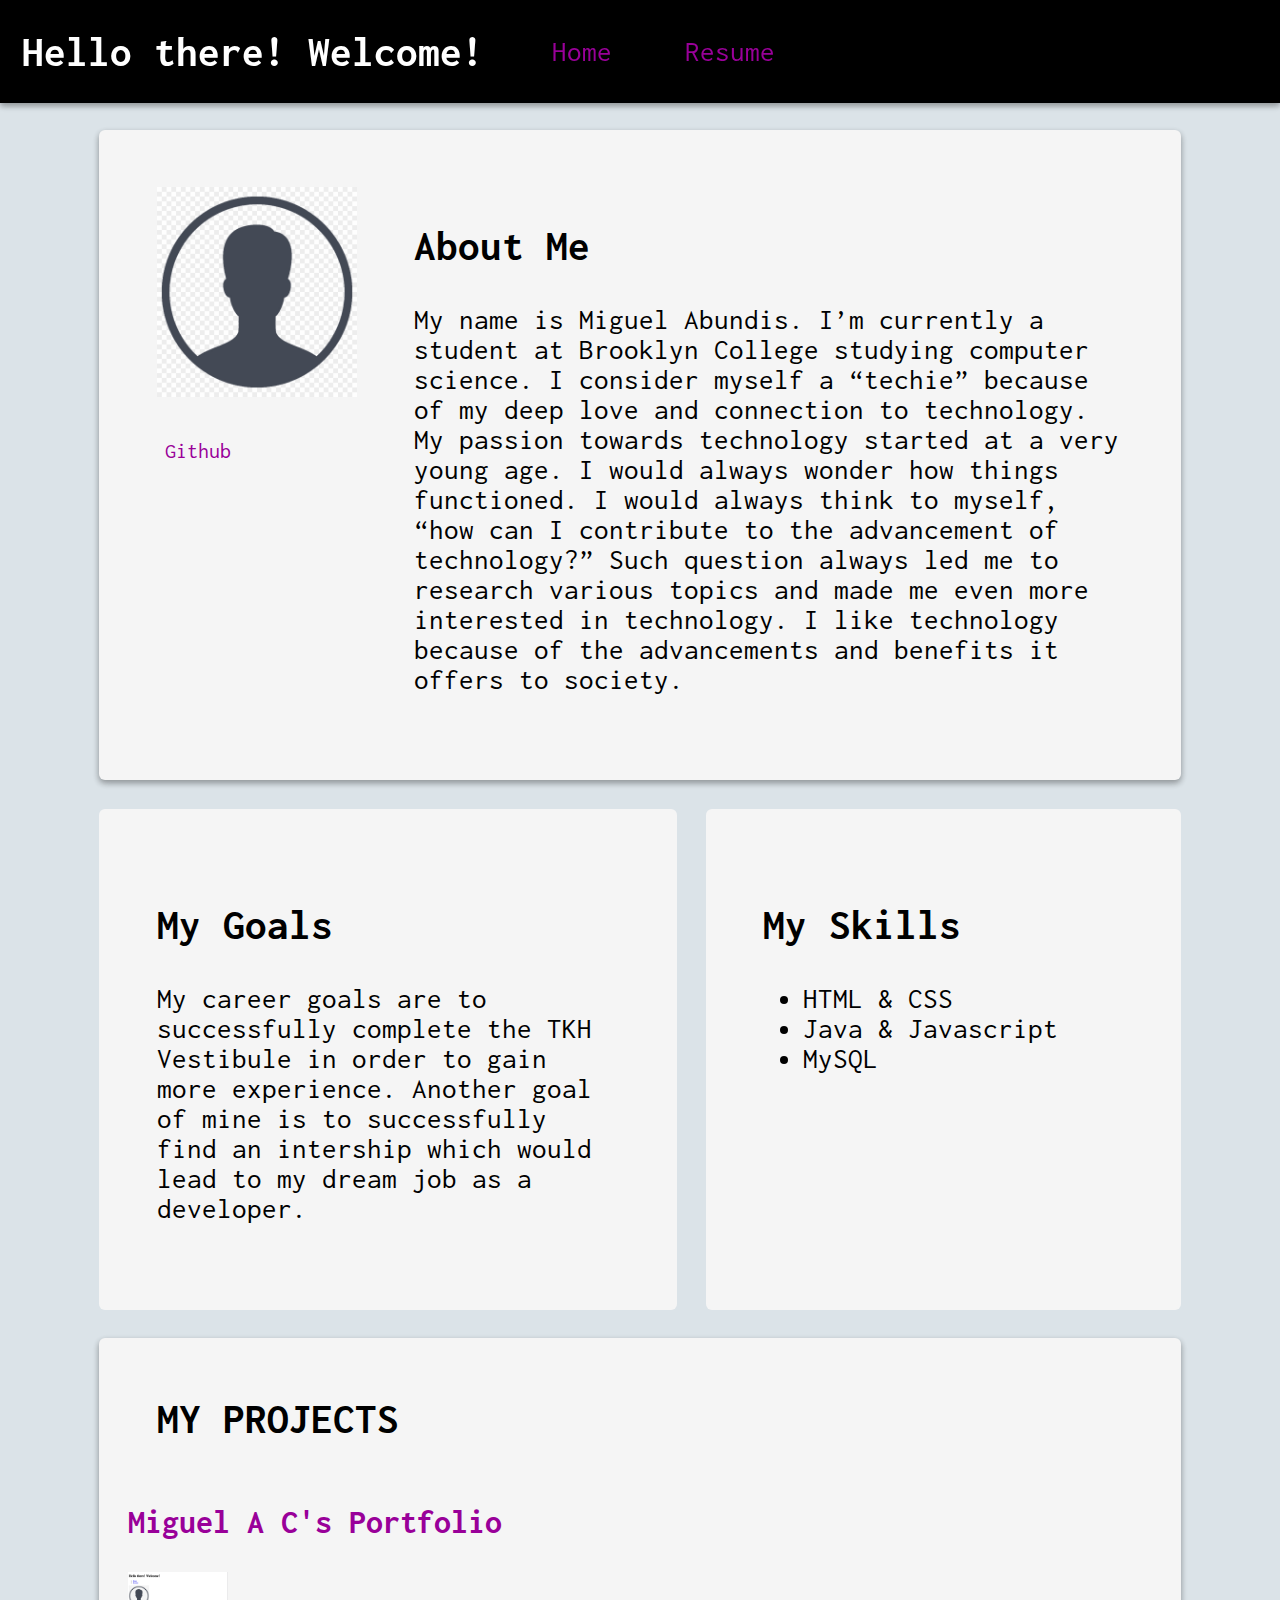
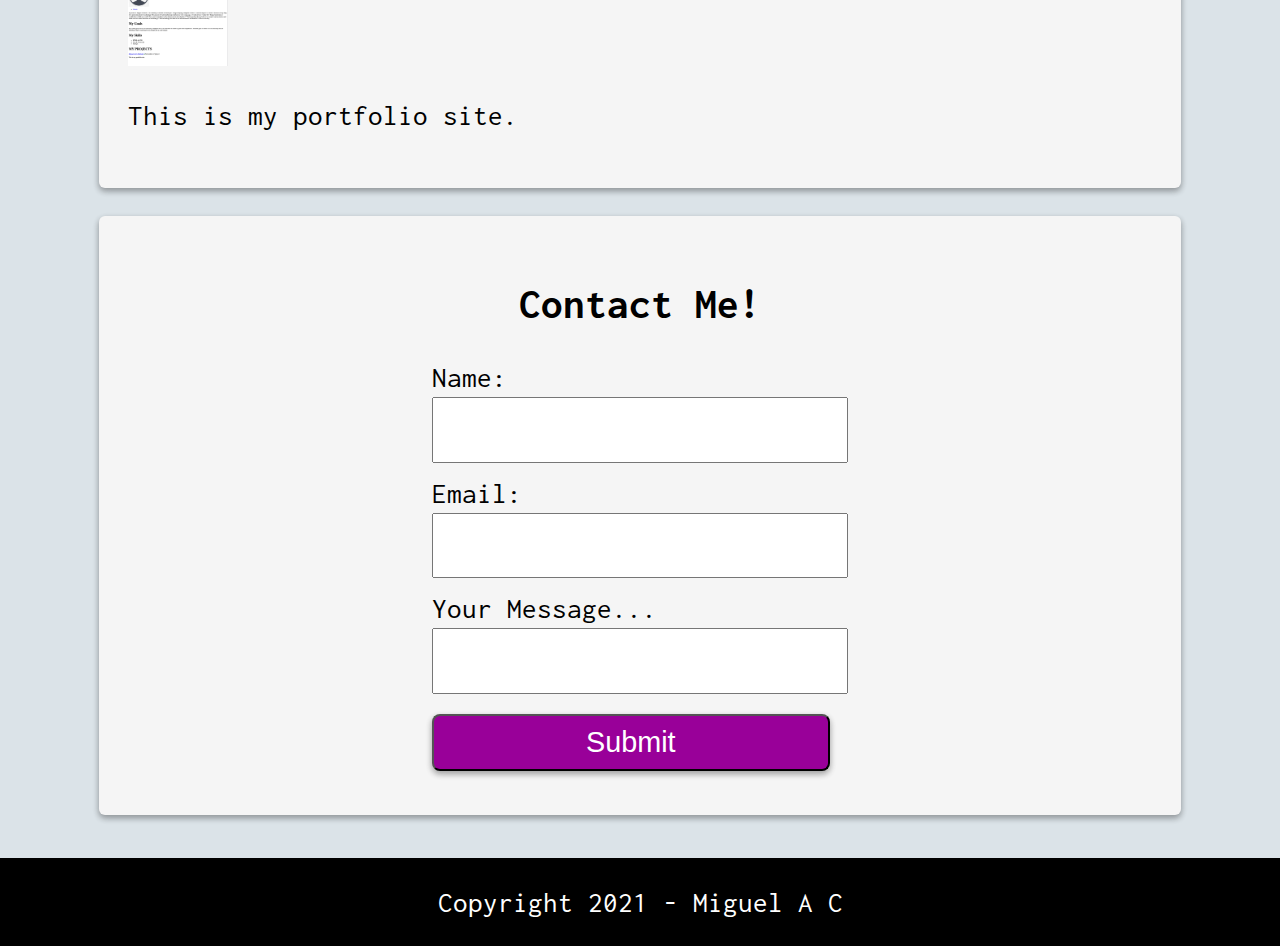
==== index.html @ 5819c78f "Inital commit" ====
<!DOCTYPE html>
<html>

  <head>
    <title>Miguel A C's Portfolio</title>

    <link href="https://fonts.googleapis.com/css2?family=Inconsolata:wght@300&family=Roboto:wght@100&display=swap" rel="stylesheet">

    <link rel="stylesheet" type="text/css" href="css/style.css">

  </head>

  <body>

    <div class="banner">
        <div class="title">
            <h1>Hello there! Welcome!</h1>
        </div>
        <div class="nav">
            <ul>
              <li><a href="index.html">Home</a></li>
              <li><a href="resume.html">Resume</a></li>
            </ul>
        </div>
    </div>

    <div class="about-me">
      <div class="profile">
          <div class="profile-pic">
              <img src="images/profile.jpeg" alt="Profile Pic" width="200px"/>
          </div>
          <div class="social-media">
              <ul>
                <li><a href="https://github.com/MiguelACruz">Github</a></li>
              </ul>
          </div>
      </div>
      <div class="about-me-text">
            <h2>About Me</h2>
            <p>	My name is Miguel Abundis. I’m currently a student at Brooklyn College studying computer science.
              I consider myself a “techie” because of my deep love and connection to technology.
              My passion towards technology started at a very young age. I would always wonder how things functioned.
              I would always think to myself, “how can I contribute to the advancement of technology?”
              Such question always led me to research various topics and made me even more interested in technology.
              I like technology because of the advancements and benefits it offers to society.</p>
      </div>
    </div>

    <div class="career">
      <div class="goals">
          <h2>My Goals</h2>
          <p>My career goals are to successfully complete the TKH Vestibule in order to gain more experience.
            Another goal of mine is to successfully find an intership which would lead to my dream job as a developer.</p>
      </div>
      <div class="skills">
        <h2>My Skills</h2>
          <ul>
            <li>HTML & CSS</li>
            <li>Java & Javascript</li>
            <li>MySQL</li>
          </ul>
      </div>
    </div>

    <div class="projects">
      <h2>MY PROJECTS</h2>
      <div class="project1">
        <a href="index.html"><h3>Miguel A C's Portfolio</h3></a>
        <img src="images/site.png" alt="Screenshot of project" width="100px"/>
        <p>This is my portfolio site.</p>
      </div>
    </div>

    <div class="contact-form">
      <h2>Contact Me!</h2>
      <form class="contact">
        <label for="name">Name:</label><br>
        <input type="text" name="name"><br>

        <label for="email">Email:</label><br>
        <input type="email" name="email"><br>

        <label for="message">Your Message...</label><br>
        <input type="text" name="message"><br>

        <input type="submit" name="Contact">
      </form>
    </div>

    <div class="footer">
        <p>Copyright 2021 - Miguel A C</p>
    </div>

  </body>

</html>
---- css/style.css ----
:root {
  --first-color: #dbe3e8;
  --second-color: #f5f5f5;
  --third-color: #990099;
  --fourth-color: black;
  --font: 'Inconsolata';
  --shadow: 0 3px 6px rgba(0,0,0,0.16), 0 3px 6px rgba(0,0,0,0.23);
}

html {
  font-size: calc(1em + 1vw)
}

button {
  font-size: inherit
}
input {
  font-size: inherit
}

body {
  font-family: var(--font);
  margin: 0;
  background-color: var(--first-color);
  padding-top: 4rem;
  display: grid;
  justify-items: center;
}

/*banner*/
.banner {
  width: 100%;
  display: flex;
  flex-flow: wrap;
  align-items: center;
  list-style-type: none;
  background-color: var(--fourth-color);
  position: fixed;
  top: 0;
  color: var(--third-color);
  box-shadow: var(--shadow);
}

.title {
  margin-left: 1em;
  text-align: center;
  font-size: 0.75em;
  color: #fff;
}
a {
  color: var(--third-color);
  width: 100px;
  text-decoration: none;
}
a:hover {
  Color: var(--first-color);
}
.banner li {
  display: inline;
  margin: 1rem;
}
.banner ul {
  list-style-type: none;
}

/*about me*/
.about-me {
  display: flex;
  width: 80vw;
  padding: 1rem;
  margin: .5rem;
  border-radius: 6px;
  background-color: var(--second-color);
  box-shadow: var(--shadow);
}
.profile {
  padding: 1em;
}
.profile-pic {}
.about-me-text {
  padding: 1em;
}
/*social media*/
.social-media li {
  font-size: .75em;
}
.social-media ul {
  padding: .3rem;
  list-style-type: none;
}

/*career*/
.career {
  display: flex;
  margin: .5rem;
  width: calc(80vw + 2rem);
}
.goals {
  width: 45vw;
  padding: 2rem;
  border-radius: 6px;
  margin-right: 1rem;
  background-color: var(--second-color);
  box-shadow: var(-shadow);
}
.skills {
  width: 35vw;
  padding: 2rem;
  border-radius: 6px;
  background-color: var(--second-color);
  box-shadow: var(-shadow);
}

/*projects*/
.projects {
  display: flex;
  flex-flow: row wrap;
  width: 80vw;
  padding: 1rem;
  margin: .5rem;
  border-radius: 6px;
  background-color: var(--second-color);
  box-shadow: var(--shadow);
}
.projects h2 {
  width: 100%;
  margin: 1rem;
}
.project {
  text-align: center;
  padding: 1rem;
  margin: 1rem;
  width: 25%;
  box-shadow: var(--shadow);
  color: #fff;
  background-color: var(--third-color);
}
.project a {
  color: #fff;
}
.project:hover {
  transition: all 0.3s cubic-bezier(.25,.8,.25,1);
  box-shadow: 0 14px 28px rgba(0,0,0,0.25), 0 10px 10px rgba(0,0,0,0.22);
}

/*contact*/
.contact-form {
  display: flex;
  flex-flow: column;
  justify-content: center;
  text-align: center;
  width: 80vw;
  padding: 1rem;
  margin: .5rem;
  border-radius: 6px;
  background-color: var(--second-color);
  box-shadow: var(--shadow);
}
.contact {
  text-align: left;
  margin: 0 auto;
}

/*form styles*/
input {
  min-width: 30vw;
  margin-bottom: 15px;
  margin-top: 5px;
  padding: .5rem;
}
input[type=button], {}

input[type=submit] {
  background-color: var(--third-color);
  color: white;
  padding: 10px;
  width: calc(30vw + .5rem);
  border-radius: 8px;
  box-shadow: var(--shadow);
}
input[type=submit]:hover {
  transition: all 0.3s cubic-bezier(.25,.8,.25,1);
  box-shadow: 0 14px 28px rgba(0,0,0,0.25), 0 10px 10px rgba(0,0,0,0.22);
}

/*resume*/
.jobs {
  display: flex;
  flex-flow: row wrap;
  width: 80vw;
  margin: .5rem;
  padding: 2rem;
  border-radius: 10px;
  background-color: var(--second-color);
  box-shadow: var(--shadow);
}
.job {
  padding: 1rem;
}

/*education*/
.education {
  display: flex;
  flex-flow: row wrap;
  width: 80vw;
  margin: .5rem;
  padding: 2rem;
  border-radius: 10px;
  background-color: var(--second-color);
  box-shadow: var(--shadow);
}

.major {
  padding: 3rem;
}

/*footer*/
.footer {
  margin-top: 1rem;
  width: 100vw;
  background-color: var(--fourth-color);
  color: #fff;
  text-align: center;
}
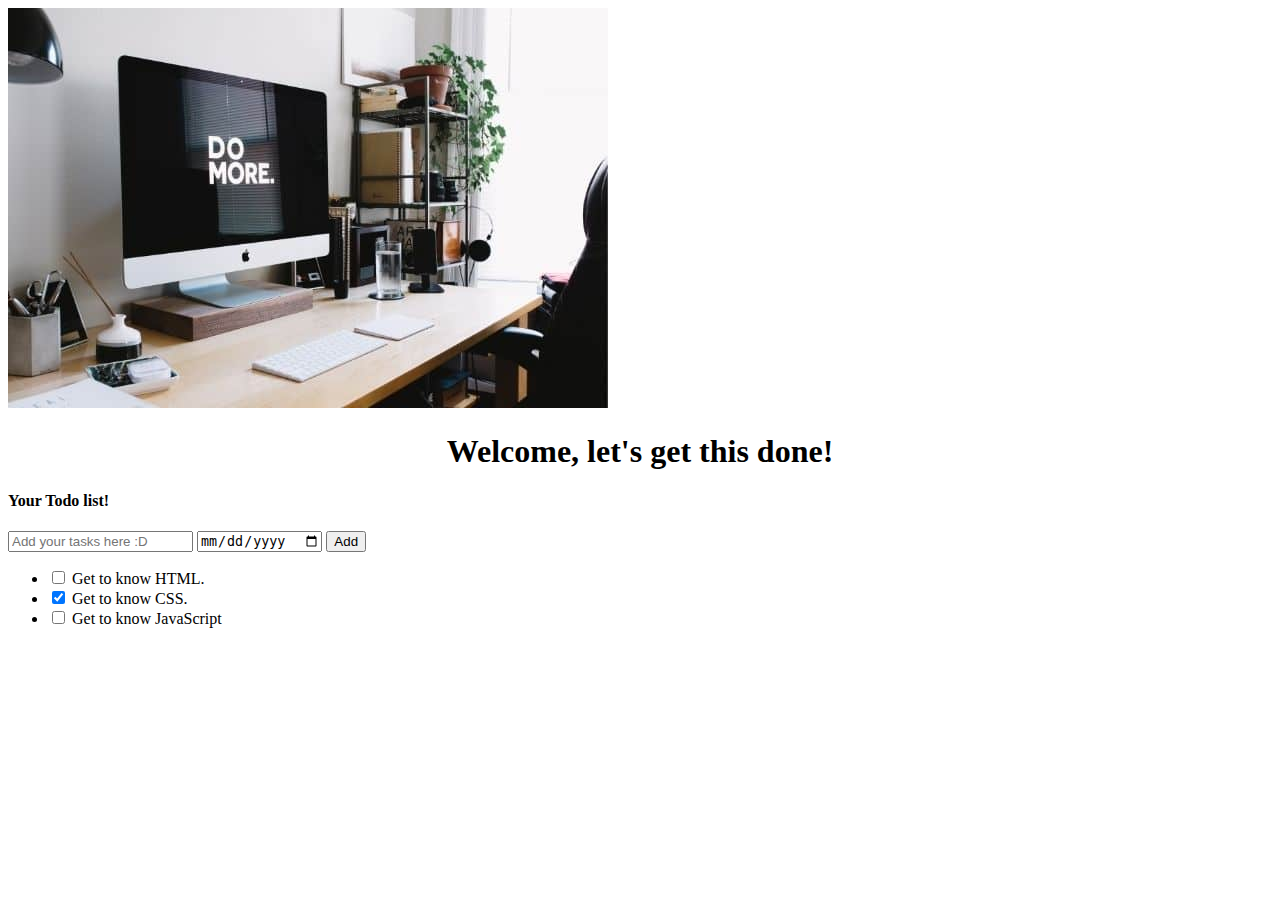
==== commit 6de80c0c: "Add files via upload" ====
--- a/index.html
+++ b/index.html
@@ -1,96 +1,69 @@
 <!DOCTYPE html>
-<html>
+<html lang="en">
+  <head>
 
-  <head>
-    <title>Miguel A C's Portfolio</title>
+    <!-- Required meta tags -->
+    <meta charset="utf-8">
+    <meta name="viewport" content="width=device-width, initial-scale=1">
 
-    <link href="https://fonts.googleapis.com/css2?family=Inconsolata:wght@300&family=Roboto:wght@100&display=swap" rel="stylesheet">
+    <!-- Bootstrap CSS -->
+    <link href="https://cdn.jsdelivr.net/npm/bootstrap@5.1.3/dist/css/bootstrap.min.css" rel="stylesheet" integrity="sha384-1BmE4kWBq78iYhFldvKuhfTAU6auU8tT94WrHftjDbrCEXSU1oBoqyl2QvZ6jIW3" crossorigin="anonymous">
+    <link rel=¨stylesheet¨ type=¨text/css¨ href=¨..\css\todo.css¨>
 
-    <link rel="stylesheet" type="text/css" href="css/style.css">
+    <script src="https://ajax.googleapis.com/ajax/libs/jquery/3.6.3/jquery.min.js"></script>
+
+    <title>Hello!</title>
 
   </head>
 
   <body>
 
-    <div class="banner">
-        <div class="title">
-            <h1>Hello there! Welcome!</h1>
-        </div>
-        <div class="nav">
-            <ul>
-              <li><a href="index.html">Home</a></li>
-              <li><a href="resume.html">Resume</a></li>
-            </ul>
+    <script src="..\javascript\todo.js"></script>
+
+    <img src="domore.jpeg"/>
+
+    <div style="text-align: center;">
+      <h1>Welcome, let's get this done!</h1>
+    </div>
+
+    <div class="page-content page-container" id="page-content">
+        <div class="padding">
+            <div class="row container d-flex justify-content-center">
+                <div class="col-md-12">
+                    <div class="card px-3">
+                        <div class="card-body">
+                            <h4 class="card-title">Your Todo list!</h4>
+                            <div class="add-items d-flex"> <input type="text" class="form-control todo-list-input" placeholder="Add your tasks here :D"> <input type="date"> <button class="add btn btn-primary font-weight-bold todo-list-add-btn">Add</button> </div>
+                            <div class="list-wrapper">
+                                <ul class="d-flex flex-column todo-list">
+                                    <li>
+                                        <div class="form-check"> <label class="form-check-label"> <input class="checkbox" type="checkbox"> Get to know HTML. <i class="input-helper"></i></label> </div> <i class="remove mdi mdi-close-circle-outline"></i>
+                                    </li>
+                                    <li class="completed">
+                                        <div class="form-check"> <label class="form-check-label"> <input class="checkbox" type="checkbox" checked=""> Get to know CSS. <i class="input-helper"></i></label> </div> <i class="remove mdi mdi-close-circle-outline"></i>
+                                    </li>
+                                    <li>
+                                        <div class="form-check"> <label class="form-check-label"> <input class="checkbox" type="checkbox"> Get to know JavaScript <i class="input-helper"></i></label> </div> <i class="remove mdi mdi-close-circle-outline"></i>
+                                    </li>
+                                </ul>
+                            </div>
+                        </div>
+                    </div>
+                </div>
+            </div>
         </div>
     </div>
 
-    <div class="about-me">
-      <div class="profile">
-          <div class="profile-pic">
-              <img src="images/profile.jpeg" alt="Profile Pic" width="200px"/>
-          </div>
-          <div class="social-media">
-              <ul>
-                <li><a href="https://github.com/MiguelACruz">Github</a></li>
-              </ul>
-          </div>
-      </div>
-      <div class="about-me-text">
-            <h2>About Me</h2>
-            <p>	My name is Miguel Abundis. I’m currently a student at Brooklyn College studying computer science.
-              I consider myself a “techie” because of my deep love and connection to technology.
-              My passion towards technology started at a very young age. I would always wonder how things functioned.
-              I would always think to myself, “how can I contribute to the advancement of technology?”
-              Such question always led me to research various topics and made me even more interested in technology.
-              I like technology because of the advancements and benefits it offers to society.</p>
-      </div>
-    </div>
+    <!-- Optional JavaScript; choose one of the two! -->
 
-    <div class="career">
-      <div class="goals">
-          <h2>My Goals</h2>
-          <p>My career goals are to successfully complete the TKH Vestibule in order to gain more experience.
-            Another goal of mine is to successfully find an intership which would lead to my dream job as a developer.</p>
-      </div>
-      <div class="skills">
-        <h2>My Skills</h2>
-          <ul>
-            <li>HTML & CSS</li>
-            <li>Java & Javascript</li>
-            <li>MySQL</li>
-          </ul>
-      </div>
-    </div>
+    <!-- Option 1: Bootstrap Bundle with Popper -->
+    <script src="https://cdn.jsdelivr.net/npm/bootstrap@5.1.3/dist/js/bootstrap.bundle.min.js" integrity="sha384-ka7Sk0Gln4gmtz2MlQnikT1wXgYsOg+OMhuP+IlRH9sENBO0LRn5q+8nbTov4+1p" crossorigin="anonymous"></script>
 
-    <div class="projects">
-      <h2>MY PROJECTS</h2>
-      <div class="project1">
-        <a href="index.html"><h3>Miguel A C's Portfolio</h3></a>
-        <img src="images/site.png" alt="Screenshot of project" width="100px"/>
-        <p>This is my portfolio site.</p>
-      </div>
-    </div>
-
-    <div class="contact-form">
-      <h2>Contact Me!</h2>
-      <form class="contact">
-        <label for="name">Name:</label><br>
-        <input type="text" name="name"><br>
-
-        <label for="email">Email:</label><br>
-        <input type="email" name="email"><br>
-
-        <label for="message">Your Message...</label><br>
-        <input type="text" name="message"><br>
-
-        <input type="submit" name="Contact">
-      </form>
-    </div>
-
-    <div class="footer">
-        <p>Copyright 2021 - Miguel A C</p>
-    </div>
-
+    <!-- Option 2: Separate Popper and Bootstrap JS -->
+    <!--
+    <script src="https://cdn.jsdelivr.net/npm/@popperjs/core@2.10.2/dist/umd/popper.min.js" integrity="sha384-7+zCNj/IqJ95wo16oMtfsKbZ9ccEh31eOz1HGyDuCQ6wgnyJNSYdrPa03rtR1zdB" crossorigin="anonymous"></script>
+    <script src="https://cdn.jsdelivr.net/npm/bootstrap@5.1.3/dist/js/bootstrap.min.js" integrity="sha384-QJHtvGhmr9XOIpI6YVutG+2QOK9T+ZnN4kzFN1RtK3zEFEIsxhlmWl5/YESvpZ13" crossorigin="anonymous"></script>
+    -->
   </body>
 
 </html>
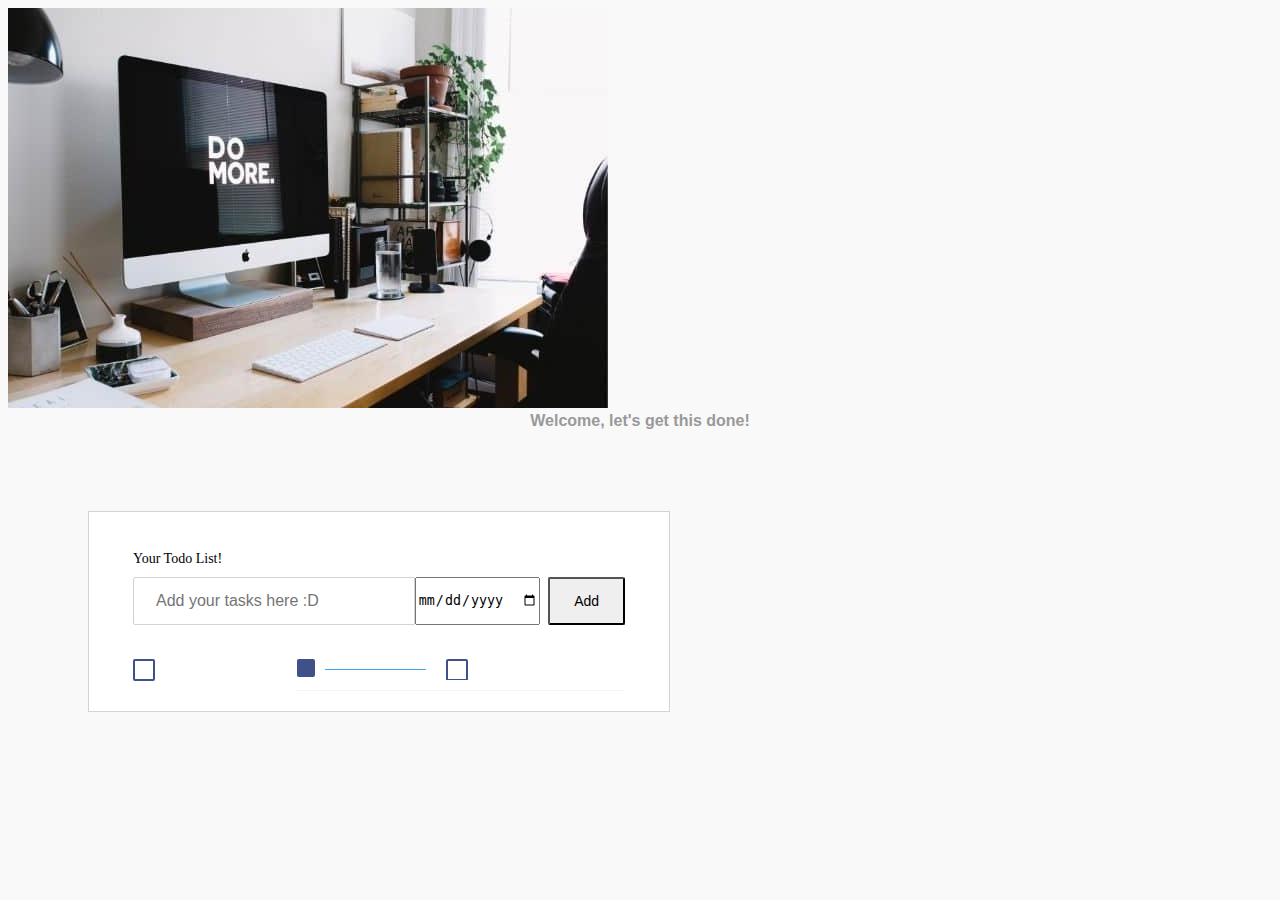
==== commit 7d8fd5cb: "Update index.html" ====
--- a/index.html
+++ b/index.html
@@ -8,7 +8,7 @@
 
     <!-- Bootstrap CSS -->
     <link href="https://cdn.jsdelivr.net/npm/bootstrap@5.1.3/dist/css/bootstrap.min.css" rel="stylesheet" integrity="sha384-1BmE4kWBq78iYhFldvKuhfTAU6auU8tT94WrHftjDbrCEXSU1oBoqyl2QvZ6jIW3" crossorigin="anonymous">
-    <link rel=¨stylesheet¨ type=¨text/css¨ href=¨..\css\todo.css¨>
+    <link rel="stylesheet" type="text/css" href="css/todo.css">
 
     <script src="https://ajax.googleapis.com/ajax/libs/jquery/3.6.3/jquery.min.js"></script>
 
--- a/css/todo.css
+++ b/css/todo.css
@@ -0,0 +1,18 @@
+body{background-color: #f9f9fa}.flex{-webkit-box-flex: 1;-ms-flex: 1 1 auto;flex: 1 1 auto}@media (max-width:991.98px){.padding{padding: 1.5rem}}@media (max-width:767.98px){.padding{padding: 1rem}}.padding{padding: 5rem}.card{box-shadow: none;-webkit-box-shadow: none;-moz-box-shadow: none;-ms-box-shadow: none}.pl-3, .px-3{padding-left: 1rem !important}.card{position: relative;display: flex;flex-direction: column;min-width: 0;word-wrap: break-word;background-color: #fff;background-clip: border-box;border: 1px solid #d2d2dc;border-radius: 0}.pr-3, .px-3{padding-right: 1rem !important}.card .card-body{padding: 1.25rem 1.75rem}.card-body{flex: 1 1 auto;padding: 1.25rem}.card .card-title{color: #000000;margin-bottom: 0.625rem;text-transform: capitalize;font-size: 0.875rem;font-weight: 500}.add-items{margin-bottom: 1.5rem;overflow: hidden}.d-flex{display: flex !important}.add-items input[type="text"]{border-top-right-radius: 0;border-bottom-right-radius: 0;width: 100%;background: transparent}.form-control{border: 1px solid #f3f3f3;font-weight: 400;font-size: 0.875rem}.form-control{display: block;width: 100%;padding: 0.875rem 1.375rem;font-size: 1rem;line-height: 1;color: #495057;background-color: #ffffff;background-clip: padding-box;border: 1px solid #ced4da;border-radius: 2px;transition: border-color 0.15s ease-in-out, box-shadow 0.15s ease-in-out}.add-items .btn{margin-left: .5rem}.btn{font-size: 0.875rem;line-height: 1;font-weight: 400;padding: .7rem 1.5rem;border-radius: 0.1275rem}.list-wrapper{height: 100%;max-height: 100%}.add-items{margin-bottom: 1.5rem;overflow: hidden}.add-items input[type="text"]{border-top-right-radius: 0;border-bottom-right-radius: 0;width: 100%;background: transparent}.add-items .btn, .add-items .fc button, .fc .add-items button, .add-items .ajax-upload-dragdrop .ajax-file-upload, .ajax-upload-dragdrop .add-items .ajax-file-upload, .add-items .swal2-modal .swal2-buttonswrapper .swal2-styled, .swal2-modal .swal2-buttonswrapper .add-items .swal2-styled, .add-items .wizard>.actions a, .wizard>.actions .add-items a{margin-left: .5rem}.rtl .add-items .btn, .rtl .add-items .fc button, .fc .rtl .add-items button, .rtl .add-items .ajax-upload-dragdrop .ajax-file-upload, .ajax-upload-dragdrop .rtl .add-items .ajax-file-upload, .rtl .add-items .swal2-modal .swal2-buttonswrapper .swal2-styled, .swal2-modal .swal2-buttonswrapper .rtl .add-items .swal2-styled, .rtl .add-items .wizard>.actions a, .wizard>.actions .rtl .add-items a{margin-left: auto;margin-right: .5rem}.list-wrapper{height: 100%;max-height: 100%}.list-wrapper ul{padding: 0;text-align: left;list-style: none;margin-bottom: 0}.list-wrapper ul li{font-size: .9375rem;padding: .4rem 0;border-bottom: 1px solid #f3f3f3}.list-wrapper ul li:first-child{border-bottom: none}.list-wrapper ul li .form-check{max-width: 90%;margin-top: .25rem;margin-bottom: .25rem}.list-wrapper ul li .form-check label:hover{cursor: pointer}.list-wrapper input[type="checkbox"]{margin-right: 15px}.list-wrapper .remove{cursor: pointer;font-size: 1.438rem;font-weight: 600;width: 1.25rem;height: 1.25rem;line-height: 20px;text-align: center}.list-wrapper .completed{text-decoration: line-through;text-decoration-color: #3da5f4}.list-wrapper ul li .form-check{max-width: 90%;margin-top: .25rem;margin-bottom: .25rem}.list-wrapper ul li .form-check, .list-wrapper ul li .form-check .form-check-label, .email-wrapper .mail-sidebar .menu-bar .profile-list-item a .user .u-name, .email-wrapper .mail-sidebar .menu-bar .profile-list-item a .user .u-designation, .email-wrapper .mail-list-container .mail-list .content .sender-name, .email-wrapper .message-body .attachments-sections ul li .details p.file-name, .settings-panel .chat-list .list .info p{text-overflow: ellipsis;overflow: hidden;max-width: 100%;white-space: nowrap}.form-check{position: relative;display: block;margin-top: 10px;margin-bottom: 10px;padding-left: 0}.list-wrapper ul li .form-check, .list-wrapper ul li .form-check .form-check-label, .email-wrapper .mail-sidebar .menu-bar .profile-list-item a .user .u-name, .email-wrapper .mail-sidebar .menu-bar .profile-list-item a .user .u-designation, .email-wrapper .mail-list-container .mail-list .content .sender-name, .email-wrapper .message-body .attachments-sections ul li .details p.file-name, .settings-panel .chat-list .list .info p{text-overflow: ellipsis;overflow: hidden;max-width: 100%;white-space: nowrap}.form-check .form-check-label{min-height: 18px;display: block;margin-left: 1.75rem;font-size: 0.875rem;line-height: 1.5}.form-check-label{margin-bottom: 0}.list-wrapper input[type="checkbox"]{margin-right: 15px}.form-check .form-check-label input{position: absolute;top: 0;left: 0;margin-left: 0;margin-top: 0;z-index: 1;cursor: pointer;opacity: 0;filter: alpha(opacity=0)}input[type="radio"], input[type="checkbox"]{box-sizing: border-box;padding: 0}.list-wrapper ul li .form-check, .list-wrapper ul li .form-check .form-check-label, .email-wrapper .mail-sidebar .menu-bar .profile-list-item a .user .u-name, .email-wrapper .mail-sidebar .menu-bar .profile-list-item a .user .u-designation, .email-wrapper .mail-list-container .mail-list .content .sender-name, .email-wrapper .message-body .attachments-sections ul li .details p.file-name, .settings-panel .chat-list .list .info p{text-overflow: ellipsis;overflow: hidden;max-width: 100%;white-space: nowrap}.form-check .form-check-label input[type="checkbox"]+.input-helper:before{content: "";width: 18px;height: 18px;border-radius: 2px;border: solid #405189;border-width: 2px;-webkit-transition: all;-moz-transition: all;-ms-transition: all;-o-transition: all;transition: all;transition-duration: 0s;-webkit-transition-duration: 250ms;transition-duration: 250ms}.form-check .form-check-label input[type="checkbox"]+.input-helper:before, .form-check .form-check-label input[type="checkbox"]+.input-helper:after{position: absolute;top: 0;left: 0}.form-check .form-check-label input[type="checkbox"]+.input-helper:after{-webkit-transition: all;-moz-transition: all;-ms-transition: all;-o-transition: all;transition: all;transition-duration: 0s;-webkit-transition-duration: 250ms;transition-duration: 250ms;font-family: Material Design Icons;opacity: 0;filter: alpha(opacity=0);-webkit-transform: scale(0);-ms-transform: scale(0);-o-transform: scale(0);transform: scale(0);content: '\F12C';font-size: .9375rem;font-weight: bold;color: #ffffff}.form-check .form-check-label input[type="checkbox"]+.input-helper:before, .form-check .form-check-label input[type="checkbox"]+.input-helper:after{position: absolute;top: 0;left: 0}.form-check .form-check-label input[type="checkbox"]:checked+.input-helper:before{background: #405189;border-width: 0}.form-check .form-check-label input[type="checkbox"]+.input-helper:before{content: "";width: 18px;height: 18px;border-radius: 2px;border: solid #405189;border-width: 2px;-webkit-transition: all;-moz-transition: all;-ms-transition: all;-o-transition: all;transition: all;transition-duration: 0s;-webkit-transition-duration: 250ms;transition-duration: 250ms}.form-check .form-check-label input[type="checkbox"]+.input-helper:after{font-family: FontAwesome;content: "\f095";display: inline-block;padding-right: 3px;vertical-align: middle;color: #fff}.text-primary, .list-wrapper .completed .remove{color: #405189 !important}.list-wrapper .remove{cursor: pointer;font-size: 1.438rem;font-weight: 600;width: 1.25rem;height: 1.25rem;line-height: 20px;text-align: center}.ml-auto, .list-wrapper .remove, .mx-auto{margin-left: auto !important}.mdi-close-circle-outline:before{content: "\F15A"}.list-wrapper ul li{font-size: .9375rem;padding: .4rem 0;border-bottom: 1px solid #f3f3f3}.mdi:before{font-family: FontAwesome;content: "\f00d";display: inline-block;padding-right: 3px;vertical-align: middle;font-size: .756em;color: #405189}.list-wrapper ul{padding: 0;text-align: left;list-style: none;margin-bottom: 0}.flex-column-reverse{flex-direction: column-reverse !important}.d-flex, .loader-demo-box, .distribution-chart-legend .distribution-chart, .distribution-chart-legend .distribution-chart .item, .list-wrapper ul li, .email-wrapper .mail-sidebar .menu-bar .profile-list-item a, .email-wrapper .mail-sidebar .menu-bar .profile-list-item a .user, .email-wrapper .mail-list-container .mail-list .details, .email-wrapper .message-body .attachments-sections ul li .thumb, .email-wrapper .message-body .attachments-sections ul li .details .buttons, .lightGallery .image-tile .demo-gallery-poster, .swal2-modal, .navbar .navbar-menu-wrapper .navbar-nav, .navbar .navbar-menu-wrapper .navbar-nav .nav-item.nav-profile, .navbar .navbar-menu-wrapper .navbar-nav .nav-item.dropdown .navbar-dropdown .dropdown-item{display: flex !important}
+
+h1 {
+  color: #999999;
+  font-family: verdana, sans-serif;
+  font-size: 16px;
+  font-weight: bold;
+  margin-top: 0px;
+  margin-bottom: 1px;
+}
+
+body {
+    background-image: url(domore.jpeg);
+    background-repeat: no-repeat;
+    background-attachment: fixed;
+    background-size: cover;
+    color: #FFFFFF;
+}
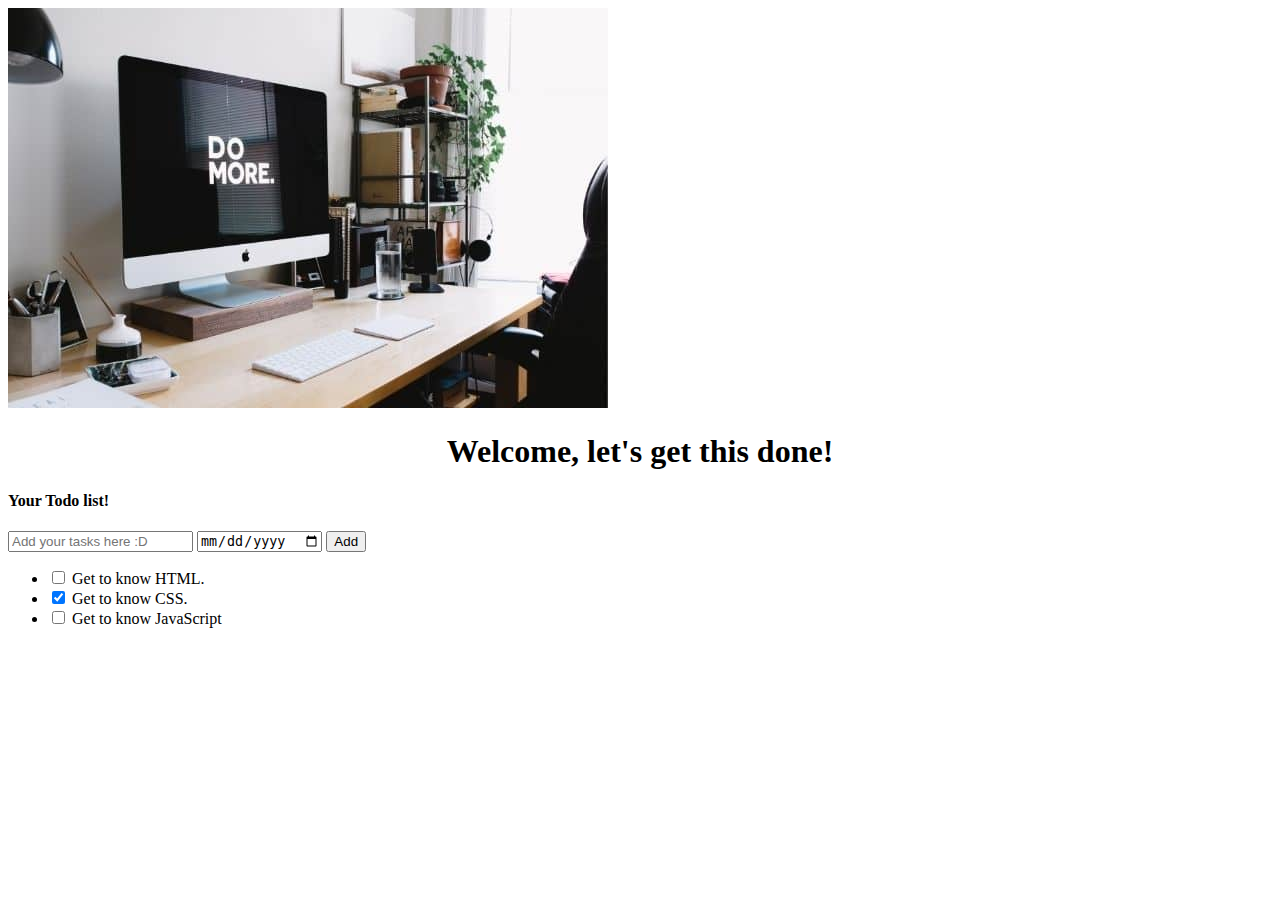
==== commit eb09bef6: "Update index.html" ====
--- a/index.html
+++ b/index.html
@@ -8,7 +8,7 @@
 
     <!-- Bootstrap CSS -->
     <link href="https://cdn.jsdelivr.net/npm/bootstrap@5.1.3/dist/css/bootstrap.min.css" rel="stylesheet" integrity="sha384-1BmE4kWBq78iYhFldvKuhfTAU6auU8tT94WrHftjDbrCEXSU1oBoqyl2QvZ6jIW3" crossorigin="anonymous">
-    <link rel="stylesheet" type="text/css" href="css/todo.css">
+    <link rel="stylesheet" type="text/css" href="css/syle.css">
 
     <script src="https://ajax.googleapis.com/ajax/libs/jquery/3.6.3/jquery.min.js"></script>
 
